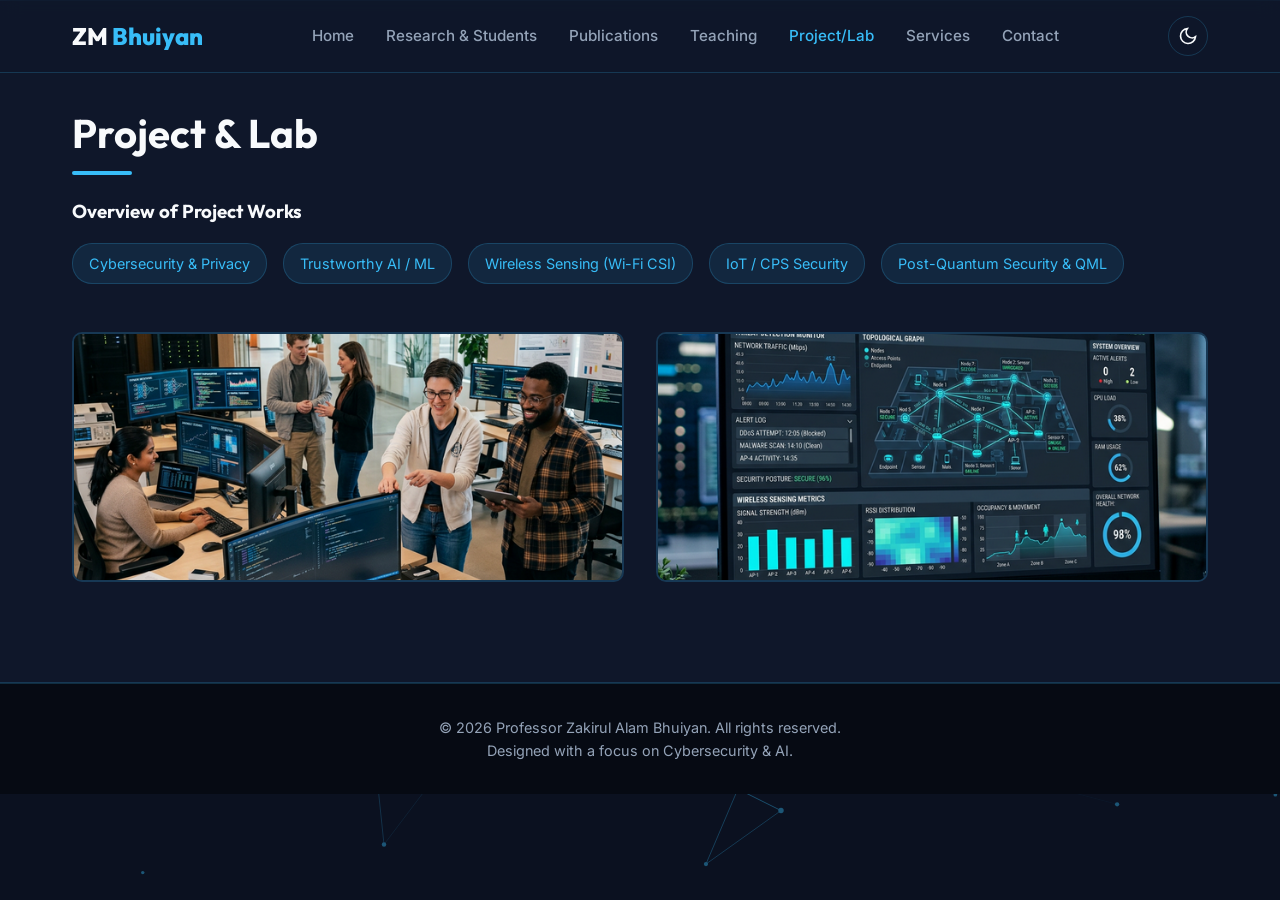
==== projects.html @ 13bc5d6b "updates" ====
<!DOCTYPE html>
<html lang="en">

<head>
    <meta charset="UTF-8">
    <meta name="viewport" content="width=device-width, initial-scale=1.0">
    <title>Professor Zakirul Alam Bhuiyan - Trustworthy AI & Cybersecurity</title>
    <meta name="description"
        content="Academic website of Professor Zakirul Alam Bhuiyan. Computer Science — Cybersecurity, Trustworthy AI/ML, Wireless Sensing, and Secure Systems.">
    <link rel="preconnect" href="https://fonts.googleapis.com">
    <link rel="preconnect" href="https://fonts.gstatic.com" crossorigin>
    <link
        href="https://fonts.googleapis.com/css2?family=Inter:wght@300;400;500;600&family=Outfit:wght@400;600;700;800&display=swap"
        rel="stylesheet">
    <link rel="stylesheet" href="style.css">
</head>

<body>
    <!-- Abstract Canvas Background (Neural/Wireless design) -->
    <canvas id="bg-canvas"></canvas>

    <!-- Navigation -->
    <nav id="navbar">
        <div class="nav-container">
            <a href="index.html" class="logo">ZM <span>Bhuiyan</span></a>
            <ul class="nav-links">
                <li><a href="index.html" >Home</a></li>
                <li><a href="research.html">Research & Students</a></li>
                <li><a href="publications.html">Publications</a></li>
                <li><a href="teaching.html">Teaching</a></li>
                <li><a href="projects.html" class="active">Project/Lab</a></li>
                <li><a href="services.html">Services</a></li>
                <li><a href="contact.html">Contact</a></li>
            </ul>
            <div class="nav-controls">
                <button class="theme-toggle" aria-label="Toggle Theme">
                    <svg class="sun-icon" viewBox="0 0 24 24" fill="none" stroke="currentColor" stroke-width="2"><circle cx="12" cy="12" r="5"/><path d="M12 1v2M12 21v2M4.22 4.22l1.42 1.42M18.36 18.36l1.42 1.42M1 12h2M21 12h2M4.22 19.78l1.42-1.42M18.36 5.64l1.42-1.42"/></svg>
                    <svg class="moon-icon" viewBox="0 0 24 24" fill="none" stroke="currentColor" stroke-width="2"><path d="M21 12.79A9 9 0 1 1 11.21 3 7 7 0 0 0 21 12.79z"/></svg>
                </button>
                <button class="mobile-menu-btn" aria-label="Toggle Menu">
                    <span class="bar"></span>
                    <span class="bar"></span>
                    <span class="bar"></span>
                </button>
            </div>
        </div>
    </nav>

    <!-- Hero Section -->
    <section id="projects" class="projects section-alt">
        <div class="container">
            <h2 class="section-title">Project & Lab</h2>
            <div class="lab-overview slide-right">
                <h3>Overview of Project Works</h3>
                <ul class="custom-tag-list">
                    <li>Cybersecurity & Privacy</li>
                    <li>Trustworthy AI / ML</li>
                    <li>Wireless Sensing (Wi-Fi CSI)</li>
                    <li>IoT / CPS Security</li>
                    <li>Post-Quantum Security & QML</li>
                </ul>
            </div>
            <div class="lab-visuals slide-left">
                <div style="border-radius:10px; overflow:hidden; border:2px solid var(--border-color); height:250px;">
                    <img src="lab_photo.png" alt="Lab Photos" style="width:100%; height:100%; object-fit:cover; transition:transform 0.5s;">
                </div>
                <div style="border-radius:10px; overflow:hidden; border:2px solid var(--border-color); height:250px;">
                    <img src="project_demo.png" alt="Posters/Demos" style="width:100%; height:100%; object-fit:cover; transition:transform 0.5s;">
                </div>
            </div>
        </div>
    </section>

    <footer>
        <div class="container footer-content">
            <p>&copy; 2026 Professor Zakirul Alam Bhuiyan. All rights reserved.</p>
            <p>Designed with a focus on Cybersecurity & AI.</p>
        </div>
    </footer>
    <script src="script.js"></script>
</body>

</html>
---- style.css ----
:root {
    --bg-color: #0b1120;
    --bg-alt: #0f172a;
    --acc-color: #38bdf8;
    --text-main: #f8fafc;
    --text-sec: #94a3b8;
    --glass-bg: rgba(15, 23, 42, 0.7);
    --border-color: rgba(56, 189, 248, 0.2);
    --font-head: 'Outfit', sans-serif;
    --font-body: 'Inter', sans-serif;
}

* {
    margin: 0;
    padding: 0;
    box-sizing: border-box;
    scroll-behavior: smooth;
}

body {
    background-color: var(--bg-color);
    color: var(--text-main);
    font-family: var(--font-body);
    line-height: 1.6;
    overflow-x: hidden;
}

canvas#bg-canvas {
    position: fixed;
    top: 0;
    left: 0;
    width: 100vw;
    height: 100vh;
    z-index: -1;
    opacity: 0.4;
}

.container {
    max-width: 1200px;
    margin: 0 auto;
    padding: 0 2rem;
}

h1, h2, h3, h4, h5, h6 {
    font-family: var(--font-head);
    font-weight: 700;
}

a {
    text-decoration: none;
    color: var(--acc-color);
    transition: all 0.3s ease;
}

a:hover {
    filter: brightness(1.2);
}

.section-title {
    font-size: 2.5rem;
    margin-bottom: 2rem;
    position: relative;
    display: inline-block;
}

.section-title::after {
    content: '';
    position: absolute;
    bottom: -10px;
    left: 0;
    width: 60px;
    height: 4px;
    background: var(--acc-color);
    border-radius: 2px;
}

section {
    padding: 100px 0;
    position: relative;
    z-index: 10;
}

.section-alt {
    background-color: var(--bg-alt);
    border-top: 1px solid var(--border-color);
    border-bottom: 1px solid var(--border-color);
}

/* Navbar */
nav {
    position: fixed;
    top: 0;
    width: 100%;
    backdrop-filter: blur(10px);
    background-color: var(--glass-bg);
    border-bottom: 1px solid var(--border-color);
    z-index: 1000;
    padding: 1rem 0;
    transition: all 0.3s;
}

.nav-container {
    max-width: 1200px;
    margin: 0 auto;
    padding: 0 2rem;
    display: flex;
    justify-content: space-between;
    align-items: center;
}

.logo {
    font-family: var(--font-head);
    font-size: 1.5rem;
    font-weight: 800;
    color: var(--text-main);
}

.logo span {
    color: var(--acc-color);
}

.nav-links {
    list-style: none;
    display: flex;
    gap: 2rem;
}

.nav-links li a {
    color: var(--text-sec);
    font-weight: 500;
    font-size: 0.95rem;
    transition: color 0.3s;
}

.nav-links li a:hover,
.nav-links li a.active {
    color: var(--acc-color);
}

.mobile-menu-btn {
    display: none;
    background: none;
    border: none;
    cursor: pointer;
}

.mobile-menu-btn .bar {
    display: block;
    width: 25px;
    height: 3px;
    margin: 5px auto;
    background-color: var(--text-main);
    transition: all 0.3s;
}

/* Hero Section */
.hero {
    min-height: 100vh;
    display: flex;
    align-items: center;
    padding-top: 80px; 
}

.hero-content {
    max-width: 1200px;
    margin: 0 auto;
    padding: 0 2rem;
    display: flex;
    align-items: center;
    justify-content: space-between;
    gap: 4rem;
}

.hero-text {
    flex: 1;
}

.glitch {
    font-size: 3.5rem;
    font-weight: 800;
    line-height: 1.1;
    margin-bottom: 1rem;
    color: var(--text-main);
}

.tagline {
    font-size: 1.5rem;
    color: var(--acc-color);
    margin-bottom: 1.5rem;
    font-weight: 600;
}

.bio-summary {
    font-size: 1.1rem;
    color: var(--text-sec);
    max-width: 600px;
    margin-bottom: 2.5rem;
}

.hero-buttons {
    display: flex;
    gap: 1rem;
    margin-bottom: 2rem;
}

.btn {
    padding: 0.8rem 1.5rem;
    border-radius: 4px;
    font-weight: 600;
    font-family: var(--font-head);
    transition: all 0.3s ease;
    cursor: pointer;
    border: none;
    display: inline-block;
}

.primary-btn {
    background-color: var(--acc-color);
    color: #0b1120;
}

.primary-btn:hover {
    background-color: #7dd3fc;
    box-shadow: 0 0 15px rgba(56, 189, 248, 0.4);
}

.secondary-btn {
    background-color: transparent;
    color: var(--acc-color);
    border: 2px solid var(--acc-color);
}

.secondary-btn:hover {
    background-color: rgba(56, 189, 248, 0.1);
}

.news-box {
    background: rgba(15, 23, 42, 0.8);
    border-left: 4px solid var(--acc-color);
    padding: 1rem;
    border-radius: 4px;
    display: flex;
    align-items: center;
    gap: 1rem;
}

.news-badge {
    background: var(--acc-color);
    color: #0b1120;
    padding: 0.2rem 0.5rem;
    border-radius: 4px;
    font-weight: 700;
    font-size: 0.8rem;
    text-transform: uppercase;
}

.hero-image {
    flex: 1;
    display: flex;
    justify-content: flex-end;
}

.img-wrapper {
    width: 350px;
    height: 350px;
    border-radius: 30px;
    overflow: hidden;
    position: relative;
    border: 2px solid var(--border-color);
    box-shadow: 0 0 30px rgba(56, 189, 248, 0.2);
}

.img-wrapper img {
    width: 100%;
    height: 100%;
    object-fit: cover;
    transition: transform 0.5s;
}

.img-wrapper:hover img {
    transform: scale(1.05);
}

/* About Section */
.about-grid {
    display: grid;
    grid-template-columns: 1fr 1fr;
    gap: 3rem;
}

.about-text h3, .lab-highlight h3 {
    font-size: 1.5rem;
    margin-bottom: 1rem;
    color: var(--text-main);
}

.about-text p, .lab-highlight p {
    color: var(--text-sec);
    margin-bottom: 1rem;
}

.lab-highlight {
    background: rgba(56, 189, 248, 0.05);
    padding: 2rem;
    border-radius: 10px;
    border: 1px solid var(--border-color);
}

.inline-link {
    font-weight: 600;
    margin-top: 1rem;
    display: inline-block;
}

/* Research Section */
.research {
     width: 100%;
     max-width: 1200px;
     margin: 0 auto;
     padding: 100px 2rem;
}

.grid-layout {
    display: grid;
    grid-template-columns: 1fr 1fr;
    gap: 2rem;
}

.card {
    background: var(--bg-alt);
    border: 1px solid var(--border-color);
    padding: 2.5rem;
    border-radius: 10px;
}

.card h3 {
    font-size: 1.8rem;
    margin-bottom: 1.5rem;
}

.custom-list {
    list-style: none;
}

.custom-list li {
    position: relative;
    padding-left: 1.5rem;
    margin-bottom: 1rem;
    color: var(--text-sec);
}

.custom-list li::before {
    content: '▹';
    position: absolute;
    left: 0;
    color: var(--acc-color);
}

.student-category {
    margin-bottom: 1.5rem;
}

.student-category h4 {
    color: var(--acc-color);
    margin-bottom: 0.5rem;
}

.student-category p {
    color: var(--text-sec);
}

/* Publications */
.pub-topics {
    margin-top: 2rem;
}

.topic-tabs {
    display: flex;
    gap: 1rem;
    margin-bottom: 2rem;
    flex-wrap: wrap;
}

.tab-btn {
    background: transparent;
    border: 1px solid var(--border-color);
    color: var(--text-main);
    padding: 0.5rem 1.5rem;
    border-radius: 20px;
    cursor: pointer;
    transition: all 0.3s;
}

.tab-btn.active, .tab-btn:hover {
    background: rgba(56, 189, 248, 0.1);
    border-color: var(--acc-color);
    color: var(--acc-color);
}

.pub-list h4 {
    font-size: 1.3rem;
    margin: 2rem 0 1rem;
    color: var(--text-main);
}

.pub-item {
    display: flex;
    gap: 1.5rem;
    padding: 1.5rem;
    background: rgba(255, 255, 255, 0.02);
    border-left: 3px solid var(--border-color);
    border-radius: 4px;
    margin-bottom: 1rem;
    transition: all 0.3s;
}

.pub-item:hover {
    background: rgba(255, 255, 255, 0.05);
    border-left-color: var(--acc-color);
}

.pub-year {
    font-family: var(--font-head);
    font-weight: 700;
    color: var(--acc-color);
    font-size: 1.2rem;
}

.pub-authors {
    color: var(--text-sec);
    font-size: 0.9rem;
}

.pub-title {
    font-weight: 600;
    margin: 0.3rem 0;
    color: var(--text-main);
}

.pub-venue {
    font-size: 0.9rem;
    font-style: italic;
    color: var(--text-sec);
}

/* Teaching */
.teaching {
     width: 100%;
     max-width: 1200px;
     margin: 0 auto;
     padding: 100px 2rem;
}

.teaching-grid {
    display: grid;
    grid-template-columns: repeat(3, 1fr);
    gap: 2rem;
    margin-bottom: 3rem;
    margin-top: 2rem;
}

.teaching-item {
    background: var(--bg-alt);
    padding: 2rem;
    border-radius: 10px;
    border: 1px solid var(--border-color);
    text-align: center;
    transition: transform 0.3s;
}

.teaching-item:hover {
    transform: translateY(-5px);
}

.icon-box {
    width: 60px;
    height: 60px;
    background: rgba(56, 189, 248, 0.1);
    color: var(--acc-color);
    border-radius: 50%;
    display: flex;
    align-items: center;
    justify-content: center;
    margin: 0 auto 1.5rem;
}

.teaching-item h3 {
    margin-bottom: 1rem;
}

.teaching-item p {
    color: var(--text-sec);
    font-size: 0.95rem;
}

.teaching-resources {
    display: flex;
    gap: 1rem;
    justify-content: center;
}

/* Project / Lab Section */
.lab-overview {
    margin-bottom: 3rem;
}

.custom-tag-list {
    list-style: none;
    display: flex;
    flex-wrap: wrap;
    gap: 1rem;
    margin-top: 1rem;
}

.custom-tag-list li {
    background: rgba(56, 189, 248, 0.1);
    color: var(--acc-color);
    padding: 0.5rem 1rem;
    border-radius: 20px;
    font-size: 0.9rem;
    border: 1px solid var(--border-color);
}

.lab-visuals {
    display: grid;
    grid-template-columns: 1fr 1fr;
    gap: 2rem;
}

.placeholder-box {
    background: rgba(255, 255, 255, 0.02);
    border: 2px dashed var(--border-color);
    border-radius: 10px;
    height: 250px;
    display: flex;
    align-items: center;
    justify-content: center;
    color: var(--text-sec);
    font-family: var(--font-head);
    font-size: 1.2rem;
}

/* Service & Leadership */
.services {
    width: 100%;
    max-width: 1200px;
    margin: 0 auto;
    padding: 100px 2rem;
}

.services-wrapper {
    display: grid;
    grid-template-columns: 1fr 1fr;
    gap: 3rem;
    margin-bottom: 3rem;
}

.service-block h3 {
    color: var(--acc-color);
    margin-bottom: 1rem;
    font-size: 1.5rem;
}

.service-block ul {
    list-style: none;
    color: var(--text-sec);
}

.service-block ul li {
    margin-bottom: 1rem;
    padding-left: 1.5rem;
    position: relative;
}

.service-block ul li::before {
    content: '→';
    position: absolute;
    left: 0;
    color: var(--acc-color);
}

.hero-glass {
    background: linear-gradient(135deg, rgba(56, 189, 248, 0.1), rgba(15, 23, 42, 0.8));
    border: 1px solid rgba(56, 189, 248, 0.3);
    padding: 3rem;
    border-radius: 15px;
    backdrop-filter: blur(10px);
    text-align: center;
}

.hero-glass h3 {
    font-size: 2rem;
    margin-bottom: 2rem;
}

.opening-items {
    display: grid;
    grid-template-columns: 1fr 1fr;
    gap: 2rem;
    text-align: left;
    margin-bottom: 2rem;
}

.opening h4 {
    color: var(--text-main);
    margin-bottom: 0.5rem;
}

.opening p {
    color: var(--text-sec);
}

/* Contact Section */
.contact-grid {
    display: grid;
    grid-template-columns: 1fr 1fr;
    gap: 4rem;
}

.contact-info p {
    color: var(--text-sec);
    margin-bottom: 2.5rem;
}

.office-address {
    display: flex;
    gap: 1rem;
    align-items: flex-start;
    margin-bottom: 2rem;
    color: var(--text-sec);
}

.office-address svg {
    color: var(--acc-color);
    flex-shrink: 0;
    margin-top: 5px;
}

.social-links {
    display: flex;
    gap: 1rem;
}

.social-links a {
    width: 40px;
    height: 40px;
    border-radius: 50%;
    background: rgba(255, 255, 255, 0.05);
    display: flex;
    align-items: center;
    justify-content: center;
    border: 1px solid var(--border-color);
    color: var(--acc-color);
    font-family: var(--font-head);
    font-weight: 700;
}

.social-links a:hover {
    background: var(--acc-color);
    color: #0b1120;
}

.contact-form {
    background: rgba(255, 255, 255, 0.02);
    padding: 2.5rem;
    border-radius: 10px;
    border: 1px solid var(--border-color);
}

.form-group {
    margin-bottom: 1.5rem;
}

.form-group label {
    display: block;
    margin-bottom: 0.5rem;
    color: var(--text-main);
    font-weight: 500;
}

.form-group input, .form-group textarea {
    width: 100%;
    padding: 0.8rem 1rem;
    background: rgba(15, 23, 42, 0.5);
    border: 1px solid var(--border-color);
    border-radius: 4px;
    color: var(--text-main);
    font-family: var(--font-body);
}

.form-group input:focus, .form-group textarea:focus {
    outline: none;
    border-color: var(--acc-color);
}

.submit-btn {
    width: 100%;
}

/* Footer */
footer {
    background: #060a13;
    padding: 2rem 0;
    text-align: center;
    border-top: 1px solid var(--border-color);
}

.footer-content p {
    color: var(--text-sec);
    font-size: 0.9rem;
}

/* Responsive */
@media (max-width: 992px) {
    .hero-content, .about-grid, .grid-layout, .teaching-grid, .services-wrapper, .opening-items, .contact-grid {
        grid-template-columns: 1fr;
        flex-direction: column;
    }

    .hero-content {
        text-align: center;
    }

    .hero-image {
        justify-content: center;
        margin-top: 2rem;
    }
    
    .hero-buttons {
        justify-content: center;
    }
    
    .news-box {
        text-align: left;
    }
}

@media (max-width: 768px) {
    .nav-links {
        display: none;
        position: absolute;
        top: 100%;
        left: 0;
        width: 100%;
        background: var(--bg-color);
        flex-direction: column;
        text-align: center;
        padding: 2rem 0;
        border-bottom: 1px solid var(--border-color);
    }
    
    .nav-links.active {
        display: flex;
    }

    .mobile-menu-btn {
        display: block;
    }

    .glitch {
        font-size: 2.5rem;
    }
}


/* === Light Theme Overrides === */
[data-theme="light"] {
    --bg-color: #f8fafc;
    --bg-alt: #ffffff;
    --acc-color: #0ea5e9;
    --text-main: #0f172a;
    --text-sec: #475569;
    --glass-bg: rgba(255, 255, 255, 0.9);
    --border-color: rgba(14, 165, 233, 0.2);
}

[data-theme="light"] .hero-glass {
    background: linear-gradient(135deg, rgba(14, 165, 233, 0.05), rgba(255, 255, 255, 0.8));
    border-color: rgba(14, 165, 233, 0.2);
    box-shadow: 0 10px 30px rgba(0, 0, 0, 0.05);
}

[data-theme="light"] .card, 
[data-theme="light"] .teaching-item, 
[data-theme="light"] .contact-form,
[data-theme="light"] .pub-item {
    background: #ffffff;
    box-shadow: 0 4px 20px rgba(0, 0, 0, 0.03);
    border-color: rgba(0, 0, 0, 0.08);
}

[data-theme="light"] .primary-btn {
    color: #ffffff;
}

[data-theme="light"] footer {
    background: #f1f5f9;
}

/* === Theme Toggle Button === */
.nav-controls {
    display: flex;
    align-items: center;
    gap: 1.5rem;
}

.theme-toggle {
    background: transparent;
    border: 1px solid var(--border-color);
    color: var(--text-main);
    width: 40px;
    height: 40px;
    border-radius: 50%;
    cursor: pointer;
    display: flex;
    align-items: center;
    justify-content: center;
    transition: all 0.3s;
    outline: none;
}

.theme-toggle:hover {
    background: rgba(14, 165, 233, 0.1);
    color: var(--acc-color);
    transform: rotate(15deg);
}

.theme-toggle svg {
    width: 20px;
    height: 20px;
}

.moon-icon { display: block; }
.sun-icon { display: none; }

[data-theme="light"] .moon-icon { display: none; }
[data-theme="light"] .sun-icon { display: block; }

/* === Animations === */
.fade-in {
    opacity: 0;
    transition: opacity 0.8s ease-out, transform 0.8s ease-out;
}
.slide-up {
    opacity: 0;
    transform: translateY(40px);
    transition: opacity 0.8s ease-out, transform 0.8s ease-out;
}
.slide-left {
    opacity: 0;
    transform: translateX(40px);
    transition: opacity 0.8s ease-out, transform 0.8s ease-out;
}
.slide-right {
    opacity: 0;
    transform: translateX(-40px);
    transition: opacity 0.8s ease-out, transform 0.8s ease-out;
}

.fade-in.is-visible,
.slide-up.is-visible,
.slide-left.is-visible,
.slide-right.is-visible {
    opacity: 1;
    transform: translate(0, 0);
}
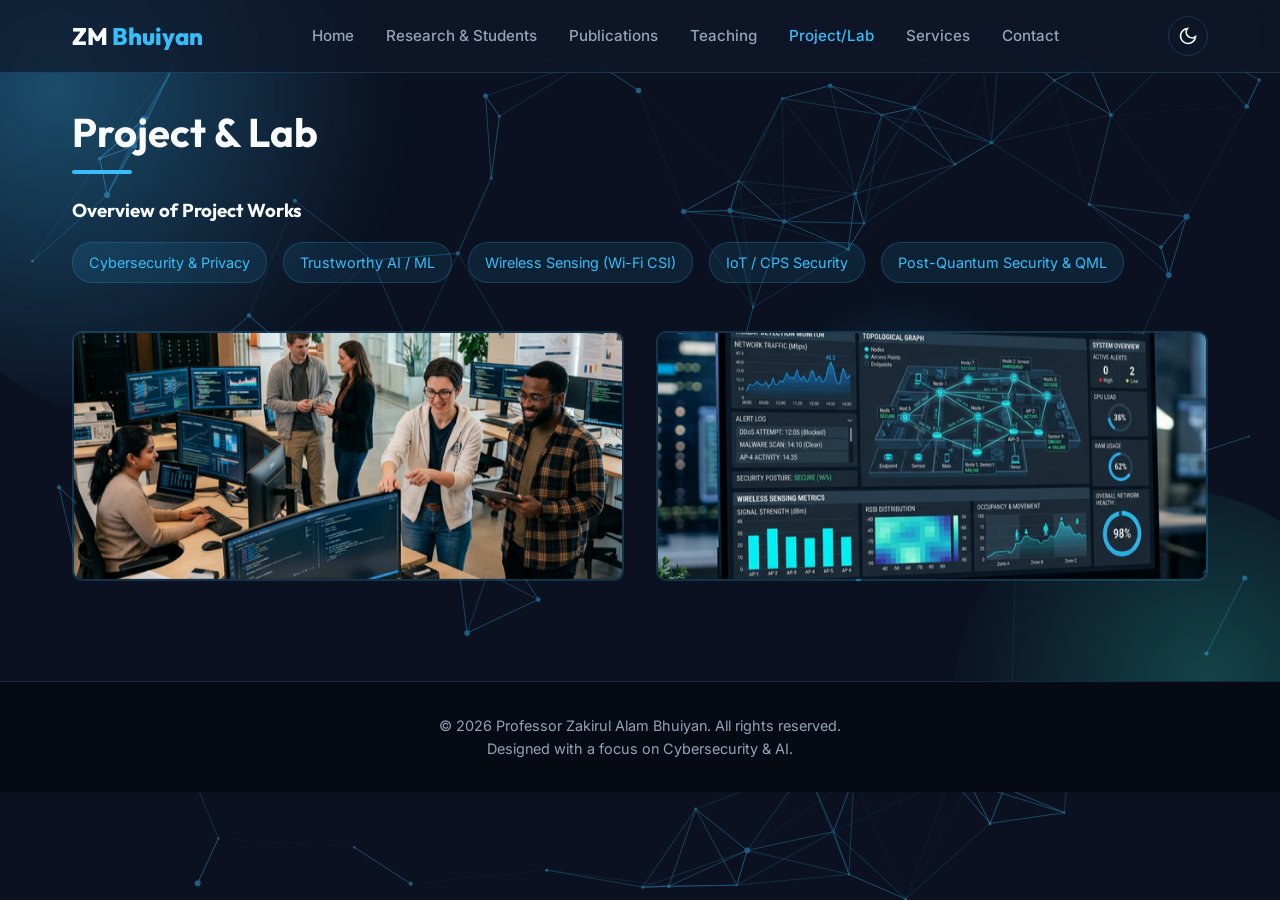
==== commit 82cb7d81: "design done" ====
--- a/projects.html
+++ b/projects.html
@@ -47,7 +47,7 @@
     </nav>
 
     <!-- Hero Section -->
-    <section id="projects" class="projects section-alt">
+    <section id="projects" class="projects">
         <div class="container">
             <h2 class="section-title">Project & Lab</h2>
             <div class="lab-overview slide-right">
@@ -80,4 +80,4 @@
     <script src="script.js"></script>
 </body>
 
-</html>+</html>
--- a/style.css
+++ b/style.css
@@ -23,6 +23,9 @@
     font-family: var(--font-body);
     line-height: 1.6;
     overflow-x: hidden;
+    position: relative;
+    isolation: isolate;
+    perspective: 1200px;
 }
 
 canvas#bg-canvas {
@@ -31,8 +34,118 @@
     left: 0;
     width: 100vw;
     height: 100vh;
-    z-index: -1;
-    opacity: 0.4;
+    z-index: -2;
+    opacity: 0.45;
+}
+
+.bg-3d-scene {
+    position: fixed;
+    inset: 0;
+    z-index: -3;
+    pointer-events: none;
+    overflow: hidden;
+    transform-style: preserve-3d;
+}
+
+.bg-orb {
+    position: absolute;
+    border-radius: 50%;
+    filter: blur(0.5px);
+    transform-style: preserve-3d;
+}
+
+.orb-a {
+    width: min(48vw, 520px);
+    height: min(48vw, 520px);
+    top: -12%;
+    left: -8%;
+    background: radial-gradient(circle at 30% 35%, rgba(56, 189, 248, 0.35), rgba(56, 189, 248, 0.02) 65%, transparent 75%);
+    animation: orbFloatA 16s ease-in-out infinite alternate;
+}
+
+.orb-b {
+    width: min(38vw, 430px);
+    height: min(38vw, 430px);
+    bottom: -16%;
+    right: -8%;
+    background: radial-gradient(circle at 60% 45%, rgba(45, 212, 191, 0.26), rgba(45, 212, 191, 0.03) 65%, transparent 80%);
+    animation: orbFloatB 20s ease-in-out infinite alternate;
+}
+
+.orb-c {
+    width: min(26vw, 320px);
+    height: min(26vw, 320px);
+    top: 35%;
+    left: 58%;
+    background: radial-gradient(circle at 50% 50%, rgba(14, 165, 233, 0.22), rgba(14, 165, 233, 0.01) 62%, transparent 78%);
+    animation: orbFloatC 13s ease-in-out infinite alternate;
+}
+
+@keyframes orbFloatA {
+    0% {
+        transform: translate3d(0, 0, -20px) rotateX(4deg) rotateY(-8deg);
+    }
+    100% {
+        transform: translate3d(4%, 6%, 90px) rotateX(-6deg) rotateY(10deg);
+    }
+}
+
+@keyframes orbFloatB {
+    0% {
+        transform: translate3d(0, 0, -30px) rotateX(-8deg) rotateY(4deg);
+    }
+    100% {
+        transform: translate3d(-6%, -8%, 120px) rotateX(10deg) rotateY(-8deg);
+    }
+}
+
+@keyframes orbFloatC {
+    0% {
+        transform: translate3d(0, 0, -15px) rotateX(4deg) rotateY(6deg);
+    }
+    100% {
+        transform: translate3d(-8%, 10%, 80px) rotateX(-6deg) rotateY(-7deg);
+    }
+}
+
+.tilt-3d {
+    transform-style: preserve-3d;
+    transition: transform 0.22s ease, box-shadow 0.25s ease;
+    will-change: transform;
+}
+
+.tilt-3d > * {
+    transform: translateZ(24px);
+}
+
+@media (max-width: 768px) {
+    .orb-a {
+        width: 70vw;
+        height: 70vw;
+    }
+
+    .orb-b {
+        width: 56vw;
+        height: 56vw;
+    }
+
+    .orb-c {
+        width: 40vw;
+        height: 40vw;
+        left: 50%;
+    }
+}
+
+@media (prefers-reduced-motion: reduce) {
+    .bg-orb {
+        animation: none !important;
+    }
+
+    .tilt-3d,
+    .tilt-3d > * {
+        transition: none !important;
+        transform: none !important;
+    }
 }
 
 .container {
@@ -158,21 +271,21 @@
     min-height: 100vh;
     display: flex;
     align-items: center;
-    padding-top: 80px; 
+    padding-top: 120px; 
 }
 
 .hero-content {
     max-width: 1200px;
     margin: 0 auto;
     padding: 0 2rem;
-    display: flex;
+    display: grid;
+    grid-template-columns: minmax(0, 1.15fr) minmax(320px, 0.85fr);
     align-items: center;
-    justify-content: space-between;
-    gap: 4rem;
+    gap: clamp(2rem, 4vw, 4rem);
 }
 
 .hero-text {
-    flex: 1;
+    max-width: 680px;
 }
 
 .glitch {
@@ -244,6 +357,10 @@
     gap: 1rem;
 }
 
+.news-box p {
+    margin: 0;
+}
+
 .news-badge {
     background: var(--acc-color);
     color: #0b1120;
@@ -255,14 +372,14 @@
 }
 
 .hero-image {
-    flex: 1;
-    display: flex;
-    justify-content: flex-end;
+    display: flex;
+    justify-content: center;
+    align-self: center;
 }
 
 .img-wrapper {
-    width: 350px;
-    height: 350px;
+    width: min(100%, 390px);
+    aspect-ratio: 1 / 1;
     border-radius: 30px;
     overflow: hidden;
     position: relative;
@@ -401,6 +518,10 @@
     font-size: 1.3rem;
     margin: 2rem 0 1rem;
     color: var(--text-main);
+    background: var(--bg-alt);
+    border: 1px solid var(--border-color);
+    border-radius: 8px;
+    padding: 0.7rem 1rem;
 }
 
 .pub-item {
@@ -774,6 +895,22 @@
     --border-color: rgba(14, 165, 233, 0.2);
 }
 
+[data-theme="light"] .bg-orb {
+    filter: blur(1px);
+}
+
+[data-theme="light"] .orb-a {
+    background: radial-gradient(circle at 30% 35%, rgba(14, 165, 233, 0.2), rgba(14, 165, 233, 0.02) 65%, transparent 75%);
+}
+
+[data-theme="light"] .orb-b {
+    background: radial-gradient(circle at 60% 45%, rgba(34, 197, 94, 0.15), rgba(34, 197, 94, 0.02) 65%, transparent 80%);
+}
+
+[data-theme="light"] .orb-c {
+    background: radial-gradient(circle at 50% 50%, rgba(14, 165, 233, 0.14), rgba(14, 165, 233, 0.01) 62%, transparent 78%);
+}
+
 [data-theme="light"] .hero-glass {
     background: linear-gradient(135deg, rgba(14, 165, 233, 0.05), rgba(255, 255, 255, 0.8));
     border-color: rgba(14, 165, 233, 0.2);
@@ -791,6 +928,29 @@
 
 [data-theme="light"] .primary-btn {
     color: #ffffff;
+}
+
+[data-theme="light"] .news-box {
+    background: #ffffff;
+    border: 1px solid rgba(15, 23, 42, 0.08);
+    border-left: 4px solid var(--acc-color);
+    box-shadow: 0 8px 24px rgba(15, 23, 42, 0.06);
+}
+
+[data-theme="light"] .contact-form #name,
+[data-theme="light"] .contact-form #email,
+[data-theme="light"] .contact-form #subject,
+[data-theme="light"] .contact-form #content {
+    background: #ffffff;
+    color: #000000;
+    border-color: rgba(15, 23, 42, 0.2);
+}
+
+[data-theme="light"] .contact-form #name::placeholder,
+[data-theme="light"] .contact-form #email::placeholder,
+[data-theme="light"] .contact-form #subject::placeholder,
+[data-theme="light"] .contact-form #content::placeholder {
+    color: #475569;
 }
 
 [data-theme="light"] footer {
@@ -864,3 +1024,5 @@
     opacity: 1;
     transform: translate(0, 0);
 }
+
+
